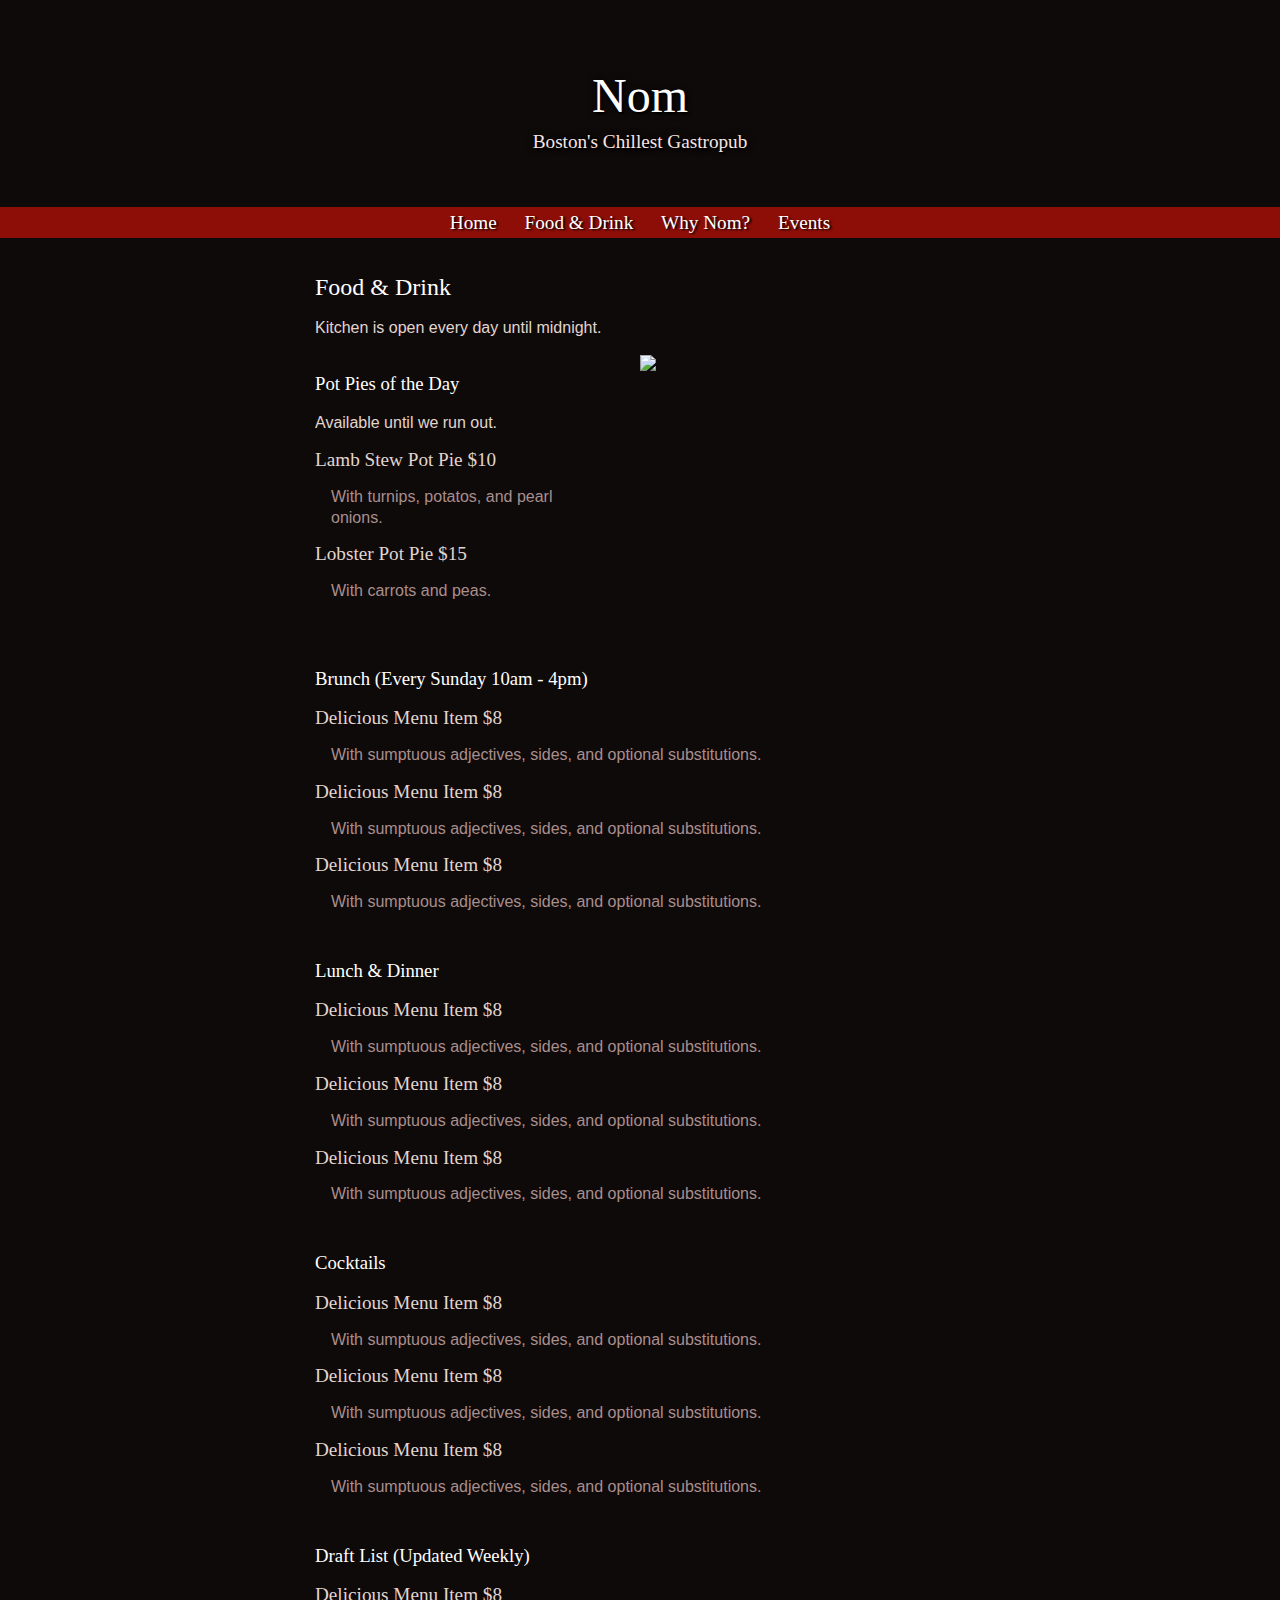
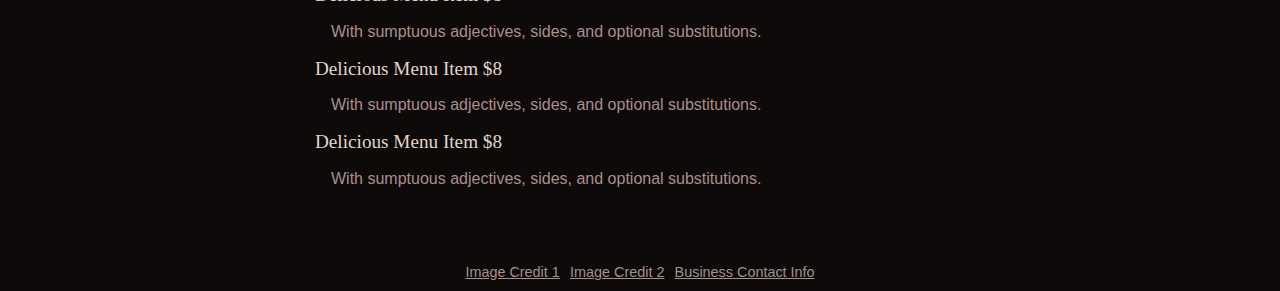
==== site/food-and-drink.html @ f3209b15 "more design tweaks, update to license" ====
<!doctype html>
<html lang="en">
  <head>
    <meta charset="utf-8">
    <title>Nom - Boston's Chillest Gastropub</title>
    <meta name="description" content="">
    <meta name="viewport" content="width=device-width">
    <link rel="stylesheet" href="css/screen.css">
  </head>
  <body>
    <header>
      <h1><a href=".">Nom</a></h1>
      <h2>Boston's Chillest Gastropub</h2>
      <nav>
        <div class="container">
          <a href="index.html">Home</a>
          <a href="food-and-drink.html">Food &amp; Drink</a>
          <a href="why-nom.html">Why Nom?</a>
          <a href="events.html">Events</a>
        </div>
      </nav>
    </header>
    <section>
      <div class="container">

        <div class="col">
          <h2>Food &amp; Drink</h2>
          <p>Kitchen is open every day until midnight.</p>
        </div>

        <div class="clear">
          <div class="col col-50">
            <h3>Pot Pies of the Day</h3>
            <p>Available until we run out.</p>
            <dl>
              <dt>Lamb Stew Pot Pie $10</dt>
              <dd>With turnips, potatos, and pearl onions.</dd>
              <dt>Lobster Pot Pie $15</dt>
              <dd>With carrots and peas.</dd>
            </dl>
          </div>
          <div class="col col-50">
            <a href="why-nom.html">
              <img src="img/potpie.jpg">
            </a>
          </div>
        </div>

        <div class="col">

          <h3>Brunch (Every Sunday 10am - 4pm)</h3>

          <dl>
            <dt>Delicious Menu Item $8</dt>
            <dd>With sumptuous adjectives, sides, and optional substitutions.</dd>
            <dt>Delicious Menu Item $8</dt>
            <dd>With sumptuous adjectives, sides, and optional substitutions.</dd>
            <dt>Delicious Menu Item $8</dt>
            <dd>With sumptuous adjectives, sides, and optional substitutions.</dd>
          </dl>

          <h3>Lunch &amp; Dinner</h3>

          <dl>
            <dt>Delicious Menu Item $8</dt>
            <dd>With sumptuous adjectives, sides, and optional substitutions.</dd>
            <dt>Delicious Menu Item $8</dt>
            <dd>With sumptuous adjectives, sides, and optional substitutions.</dd>
            <dt>Delicious Menu Item $8</dt>
            <dd>With sumptuous adjectives, sides, and optional substitutions.</dd>
          </dl>

          <h3>Cocktails</h3>

          <dl>
            <dt>Delicious Menu Item $8</dt>
            <dd>With sumptuous adjectives, sides, and optional substitutions.</dd>
            <dt>Delicious Menu Item $8</dt>
            <dd>With sumptuous adjectives, sides, and optional substitutions.</dd>
            <dt>Delicious Menu Item $8</dt>
            <dd>With sumptuous adjectives, sides, and optional substitutions.</dd>
          </dl>

          <h3>Draft List (Updated Weekly)</h3>

          <dl>
            <dt>Delicious Menu Item $8</dt>
            <dd>With sumptuous adjectives, sides, and optional substitutions.</dd>
            <dt>Delicious Menu Item $8</dt>
            <dd>With sumptuous adjectives, sides, and optional substitutions.</dd>
            <dt>Delicious Menu Item $8</dt>
            <dd>With sumptuous adjectives, sides, and optional substitutions.</dd>
          </dl>

        </div>

      </div>
    </section>
    <footer>
      <a href="http://www.flickr.com/photos/60944931@N00/4659211175/in/photolist-86HFaa-7RQG5V">Image Credit 1</a>
      <a href="http://www.flickr.com/photos/55421902@N00/5528966585/in/photolist-9qzp96-9qCqXN-bSKRfg-bDR99w-9B6xHV-b5EXrB-b5EUqk-fhJsmv-9B6AQ6-a4L28A-9qztET-9ZfvPu-9B6wZi-9Zftyo-9Zfvdo-bDRw4s-9Zg1CY-drgBev">Image Credit 2</a>
      <a href="business.html">Business Contact Info</a>
    </footer>
  </body>
</html>
---- site/css/screen.css ----
* {
  -webkit-box-sizing: border-box;
     -moz-box-sizing: border-box;
          box-sizing: border-box;
}

body {
  margin: 0;
  padding: 0;
  font-family: Arial, sans-serif;
  background: #0E0A09 url('../img/texture.png');
  color: #E2D5CF;
  line-height: 1.3em;
}

a:link {
  color: #E2D5CF;
}
a:visited {
  color: #E2D5CF;
}
a:hover {
  background: rgba(255, 255, 255, .2);
}
a:active {
  background: black;
}

h1, h2, h3 {
  font-weight: normal;
  font-family: Georgia, serif;
  color: white;
}

img {
  max-width: 100%;
}

header, nav {
  font-family: Georgia, serif;
  font-weight: normal;
}

header {
  text-align: center;
  padding: 1.5em 0 0;
  background-image: url('../img/steak.jpg');
  background-position: 50% 45%;
  background-repeat: no-repeat;
  background-size: cover;
  color: white;
}

header h1 {
  font-size: 2em;
  margin: .5em 0 .2em;
  text-shadow: 0 0 7px black, 2px 2px 2px black;
}

header h1 a:link, header h1 a:visited {
  color: white;
  text-decoration: none;
}
header h1 a:hover {
  background: transparent;
}

header h2 {
  font-size: 1em;
  margin: 1.3em 0 2em;
  text-shadow: 0 0 7px black, 2px 2px 2px black;
  color: rgb(247, 229, 229);
}

nav {
  text-align: center;
  background-color: rgba(173, 15, 8, 0.8);
  font-size: 1.2em;
  padding: .2em 0 .15em;
  margin: 0 0 1em;
  line-height: 1.3em;
}

nav a {
  margin: 0 .4em;
  padding: .1em .2em 0;
  white-space: nowrap;
}

nav a:link, nav a:visited {
  text-decoration: none;
  font-family: Georgia, serif;
  color: white;
  text-shadow: 2px 1px 2px black;
}
nav a:hover {
  background: rgba(0, 0, 0, .6);
}

dl {
  margin: 0 0 3em;
}

dt {
  font-size: 1.2em;
  font-family: Georgia, serif;
}

dd {
  margin: 1em;
  color: rgb(170, 142, 142);
}

blockquote {
  font-size: 1.3em;
  line-height: 1.1em;
  margin: 0 1em .5em 0;
  color: white;
}

.clear {
  overflow: auto;
}

.col {
  padding: 0 1em;
}

.center {
  text-align: center;
}

.container {
  max-width: 650px;
  margin: 0 auto;
  overflow: auto;
}

.link-list {
  margin: 2em 0 1em;
}

.link-list a {
  margin: 0 .2em;
}

#phone-number {
  font-size: 1.5em;
  color: white;
  text-decoration: none;
  font-family: Georgia, serif;
}

#address {
  font-size: 1.5em;
  line-height: 1.2em;
  margin: 0 0 1em;
  font-family: Georgia, serif;
  color: white;
}

#hours-open {
  font-size: 1.3em;
  color: white;
  margin: 0 0 .5em;
  font-family: Georgia, serif;
}

.hours-day-name {
  display: inline-block;
  width: 2.5em;
}

.hours-day {
  color: #A59790;
}

.hours-today {
  color: white;
}

section {
  margin: 1em 0;
}

footer {
  text-align: center;
  padding: .5em 0;
}

footer a:link, footer a:visited {
  margin: 0 .2em;
  font-size: .9em;
  color: #A2918E;
}

footer a:hover {
  color: white;
}

@media screen and (width:320px) {
  .no-padding {
    padding: 0;
  }
}

@media screen and (min-width:701px) {
  .col-50 {
    float: left;
    width: 50%;
  }

  .col-40 {
    float: left;
    width: 40%;
  }

  .col-60 {
    float: left;
    width: 60%;
  }

  .col {
    padding: 0 1em 0 0;
  }

  .col:last-child {
    padding: 0;
  }

  #phone {
    padding: 2.4em 0 0 0;
  }

  header h1 {
    font-size: 3em;
    margin: 1.3em 0 .2em;
  }

  header h2 {
    font-size: 1.2em;
    margin: 1.3em 0 2.8em;
  }
}
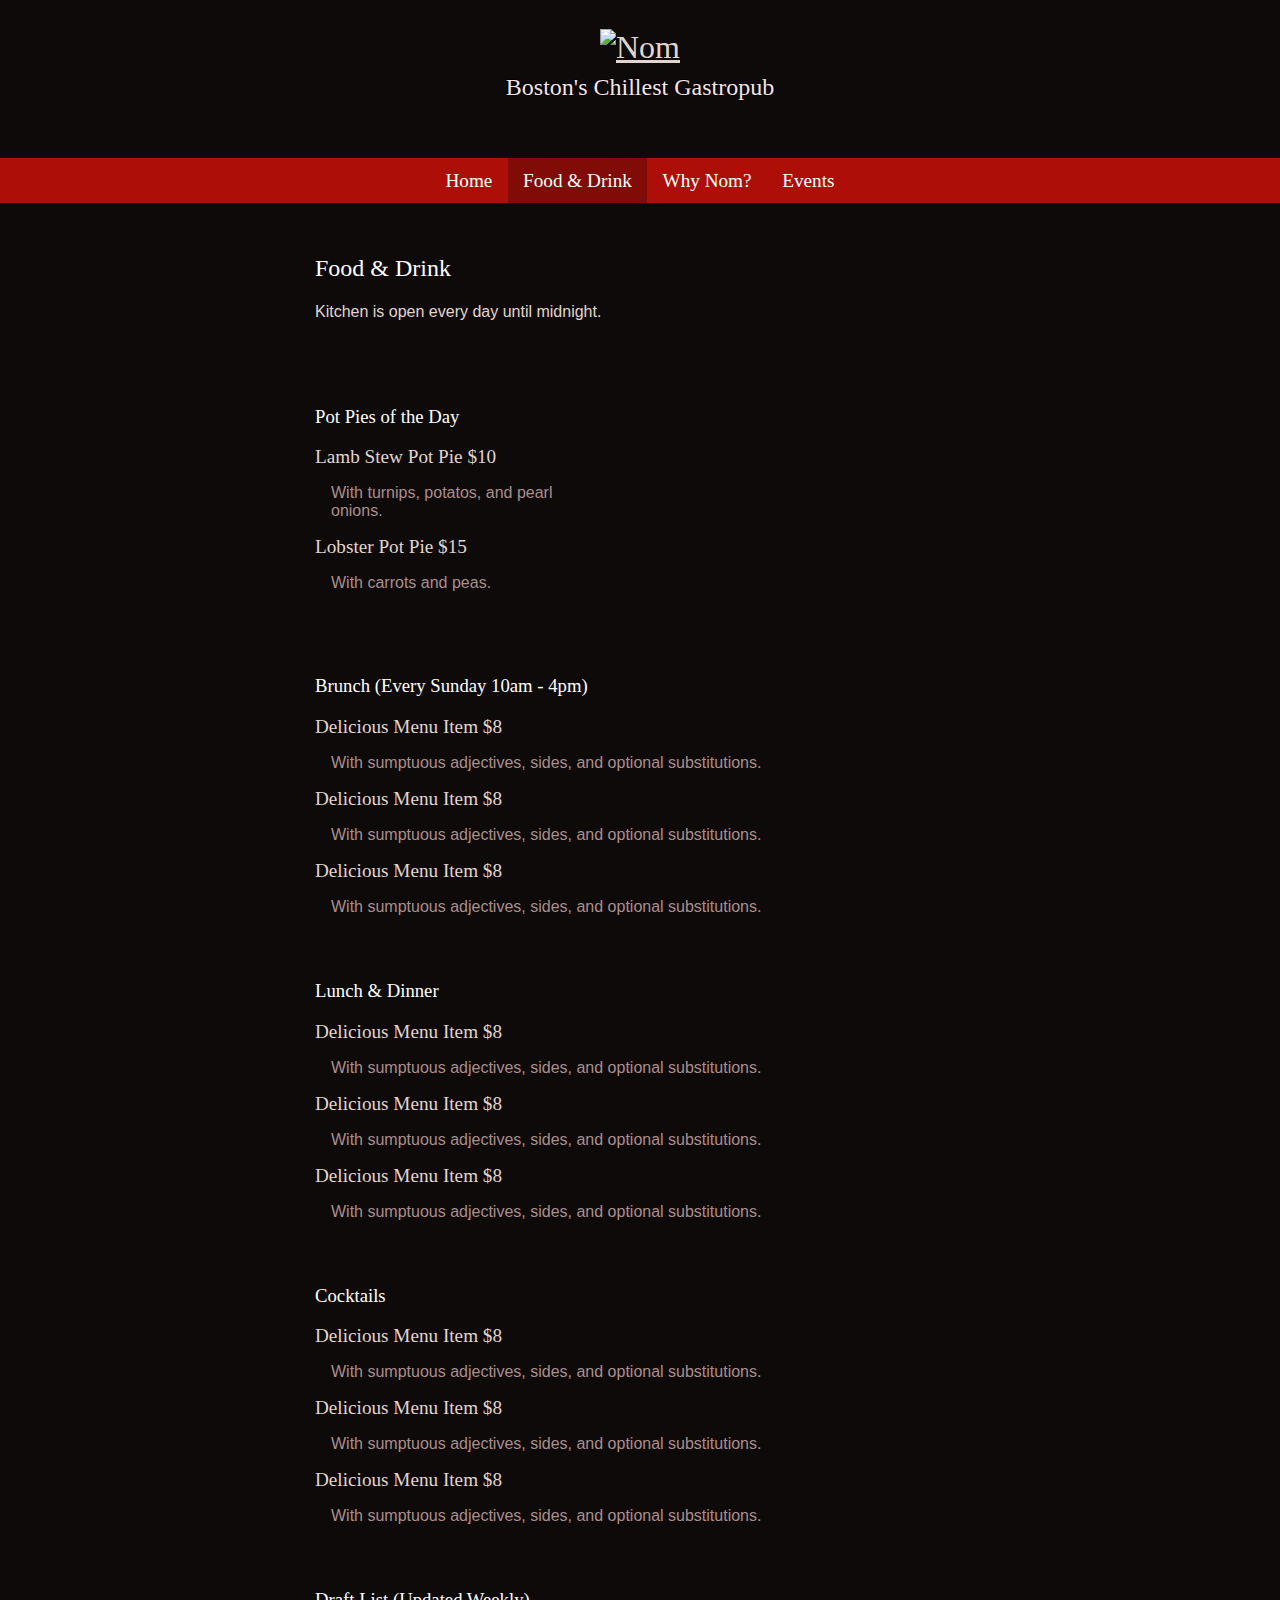
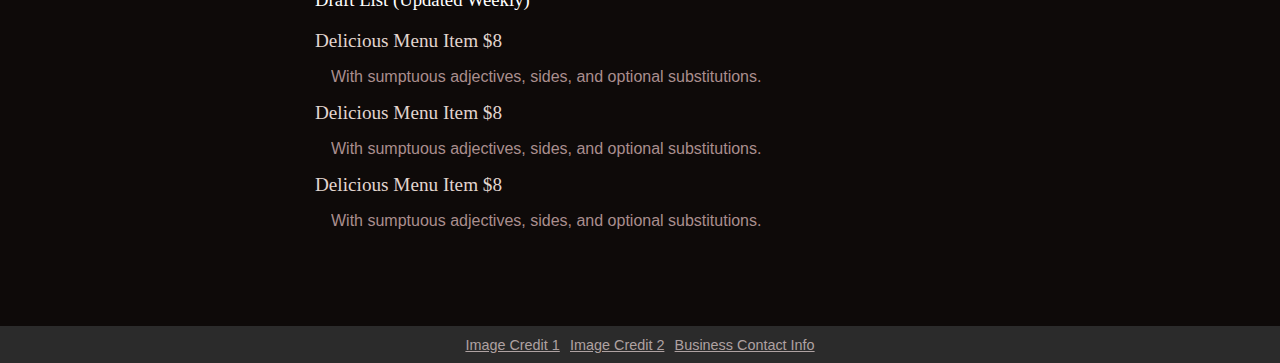
==== commit ac8bdb7f: "*{overflow:auto;}" ====
--- a/site/food-and-drink.html
+++ b/site/food-and-drink.html
@@ -9,41 +9,51 @@
   </head>
   <body>
     <header>
-      <h1><a href=".">Nom</a></h1>
+      <h1><a href="."><img src="img/logo.png" alt="Nom"></a></h1>
       <h2>Boston's Chillest Gastropub</h2>
       <nav>
         <div class="container">
-          <a href="index.html">Home</a>
-          <a href="food-and-drink.html">Food &amp; Drink</a>
-          <a href="why-nom.html">Why Nom?</a>
-          <a href="events.html">Events</a>
+          <a href="index.html">Home</a><a class="active" href="food-and-drink.html">Food &amp; Drink</a><a href="why-nom.html">Why Nom?</a><a href="events.html">Events</a>
         </div>
       </nav>
     </header>
     <section>
       <div class="container">
 
-        <div class="col">
-          <h2>Food &amp; Drink</h2>
-          <p>Kitchen is open every day until midnight.</p>
-        </div>
+        <div>
+          <div class="col col-50">
 
-        <div class="clear">
+            <div class="col menu-info">
+              <h2>Food &amp; Drink</h2>
+              <p>Kitchen is open every day until midnight.</p>
+            </div>
+
+            <div class="col">
+              <h3>Pot Pies of the Day</h3>
+              <dl>
+                <dt>Lamb Stew Pot Pie $10</dt>
+                <dd>With turnips, potatos, and pearl onions.</dd>
+                <dt>Lobster Pot Pie $15</dt>
+                <dd>With carrots and peas.</dd>
+              </dl>
+            </div>
+
+          </div>
+
           <div class="col col-50">
-            <h3>Pot Pies of the Day</h3>
-            <p>Available until we run out.</p>
-            <dl>
-              <dt>Lamb Stew Pot Pie $10</dt>
-              <dd>With turnips, potatos, and pearl onions.</dd>
-              <dt>Lobster Pot Pie $15</dt>
-              <dd>With carrots and peas.</dd>
-            </dl>
+
+            <a href="why-nom.html">
+              <span data-picture data-alt="We're famous for our pot pie">
+                <span data-src="img/potpie-small.jpg"></span>
+                <span data-src="img/potpie.jpg" data-media="(min-width: 600px)"></span>
+                <noscript>
+                    <img src="img/potpie-small.jpg">
+                </noscript>
+              </span>
+            </a>
+
           </div>
-          <div class="col col-50">
-            <a href="why-nom.html">
-              <img src="img/potpie.jpg">
-            </a>
-          </div>
+
         </div>
 
         <div class="col">
@@ -101,5 +111,6 @@
       <a href="http://www.flickr.com/photos/55421902@N00/5528966585/in/photolist-9qzp96-9qCqXN-bSKRfg-bDR99w-9B6xHV-b5EXrB-b5EUqk-fhJsmv-9B6AQ6-a4L28A-9qztET-9ZfvPu-9B6wZi-9Zftyo-9Zfvdo-bDRw4s-9Zg1CY-drgBev">Image Credit 2</a>
       <a href="business.html">Business Contact Info</a>
     </footer>
+    <script src="lib/picturefill.js"></script>
   </body>
 </html>
--- a/site/css/screen.css
+++ b/site/css/screen.css
@@ -2,6 +2,10 @@
   -webkit-box-sizing: border-box;
      -moz-box-sizing: border-box;
           box-sizing: border-box;
+}
+
+* {
+  overflow: auto;
 }
 
 body {
@@ -10,7 +14,6 @@
   font-family: Arial, sans-serif;
   background: #0E0A09 url('../img/texture.png');
   color: #E2D5CF;
-  line-height: 1.3em;
 }
 
 a:link {
@@ -26,10 +29,24 @@
   background: black;
 }
 
-h1, h2, h3 {
+h1, h2, h3, h4, h5, h6 {
   font-weight: normal;
   font-family: Georgia, serif;
   color: white;
+}
+
+h4 {
+  margin: .7em 0;
+  font-size: 1.2em;
+}
+
+h5 {
+  margin: .7em 0;
+  font-size: 1em;
+}
+
+p {
+  line-height: 1.3em;
 }
 
 img {
@@ -43,58 +60,61 @@
 
 header {
   text-align: center;
-  padding: 1.5em 0 0;
-  background-image: url('../img/steak.jpg');
-  background-position: 50% 45%;
+  padding: 1.8em 0 0;
+  margin: 0 0 2em;
+  background-image: url('../img/steak-small.jpg');
+  background-position: 50% 60%;
   background-repeat: no-repeat;
   background-size: cover;
   color: white;
 }
 
 header h1 {
-  font-size: 2em;
-  margin: .5em 0 .2em;
-  text-shadow: 0 0 7px black, 2px 2px 2px black;
-}
-
-header h1 a:link, header h1 a:visited {
-  color: white;
-  text-decoration: none;
-}
+  margin: 0;
+}
+
 header h1 a:hover {
   background: transparent;
 }
 
+header h1 img {
+  width: 200px;
+}
+
 header h2 {
-  font-size: 1em;
-  margin: 1.3em 0 2em;
-  text-shadow: 0 0 7px black, 2px 2px 2px black;
+  font-size: 1.3em;
+  margin: 0em 0 2.4em;
   color: rgb(247, 229, 229);
+  text-shadow:  1px  1px 0 rgba(0,0,0,.5),
+               -1px  1px 0 rgba(0,0,0,.5),
+                1px -1px 0 rgba(0,0,0,.5),
+               -1px -1px 0 rgba(0,0,0,.5)
 }
 
 nav {
   text-align: center;
-  background-color: rgba(173, 15, 8, 0.8);
-  font-size: 1.2em;
-  padding: .2em 0 .15em;
-  margin: 0 0 1em;
-  line-height: 1.3em;
+  background-color: rgba(173, 15, 8, 1);
+  font-size: 0;
 }
 
 nav a {
-  margin: 0 .4em;
-  padding: .1em .2em 0;
+  padding: .6em .8em;
   white-space: nowrap;
+  display: inline-block;
+  font-size: 1.2rem;
 }
 
 nav a:link, nav a:visited {
   text-decoration: none;
   font-family: Georgia, serif;
   color: white;
-  text-shadow: 2px 1px 2px black;
 }
 nav a:hover {
-  background: rgba(0, 0, 0, .6);
+  background: rgba(0, 0, 0, .5);
+}
+
+nav a.active {
+  background: rgba(0, 0, 0, .25);
 }
 
 dl {
@@ -108,19 +128,15 @@
 
 dd {
   margin: 1em;
-  color: rgb(170, 142, 142);
+  color: #AA8E8E;
 }
 
 blockquote {
   font-size: 1.3em;
   line-height: 1.1em;
-  margin: 0 1em .5em 0;
-  color: white;
-}
-
-.clear {
-  overflow: auto;
-}
+  margin: 1em 1em .5em 0;
+  color: white;
+}gi
 
 .col {
   padding: 0 1em;
@@ -133,7 +149,6 @@
 .container {
   max-width: 650px;
   margin: 0 auto;
-  overflow: auto;
 }
 
 .link-list {
@@ -142,6 +157,10 @@
 
 .link-list a {
   margin: 0 .2em;
+}
+
+.menu-info {
+  margin: 0 0 3em 0;
 }
 
 #phone-number {
@@ -159,6 +178,15 @@
   color: white;
 }
 
+#address a {
+  color: white;
+  text-decoration: none;
+}
+
+#hours {
+  margin: 0 0 1em;
+}
+
 #hours-open {
   font-size: 1.3em;
   color: white;
@@ -179,19 +207,33 @@
   color: white;
 }
 
+#interview {
+  margin: 2em 0 0;
+}
+
+.hours-day > * {
+  vertical-align: middle;
+}
+
 section {
   margin: 1em 0;
 }
 
 footer {
   text-align: center;
-  padding: .5em 0;
+  background: rgba(43, 43, 43, 1);
+  margin: 2em 0 0 0;
+  padding: .6em 0;
+}
+
+footer a {
+  white-space: nowrap;
 }
 
 footer a:link, footer a:visited {
   margin: 0 .2em;
   font-size: .9em;
-  color: #A2918E;
+  color: #AFA2A2;
 }
 
 footer a:hover {
@@ -201,6 +243,12 @@
 @media screen and (width:320px) {
   .no-padding {
     padding: 0;
+  }
+}
+
+@media screen and (min-width:600px) {
+  header {
+    background-image: url('../img/steak.jpg');
   }
 }
 
@@ -229,16 +277,14 @@
   }
 
   #phone {
-    padding: 2.4em 0 0 0;
-  }
-
-  header h1 {
-    font-size: 3em;
-    margin: 1.3em 0 .2em;
+    /*padding: 2em;*/
+  }
+
+  header h1 img {
+    width: auto;
   }
 
   header h2 {
-    font-size: 1.2em;
-    margin: 1.3em 0 2.8em;
-  }
-}
+    font-size: 1.5em;
+  }
+}
